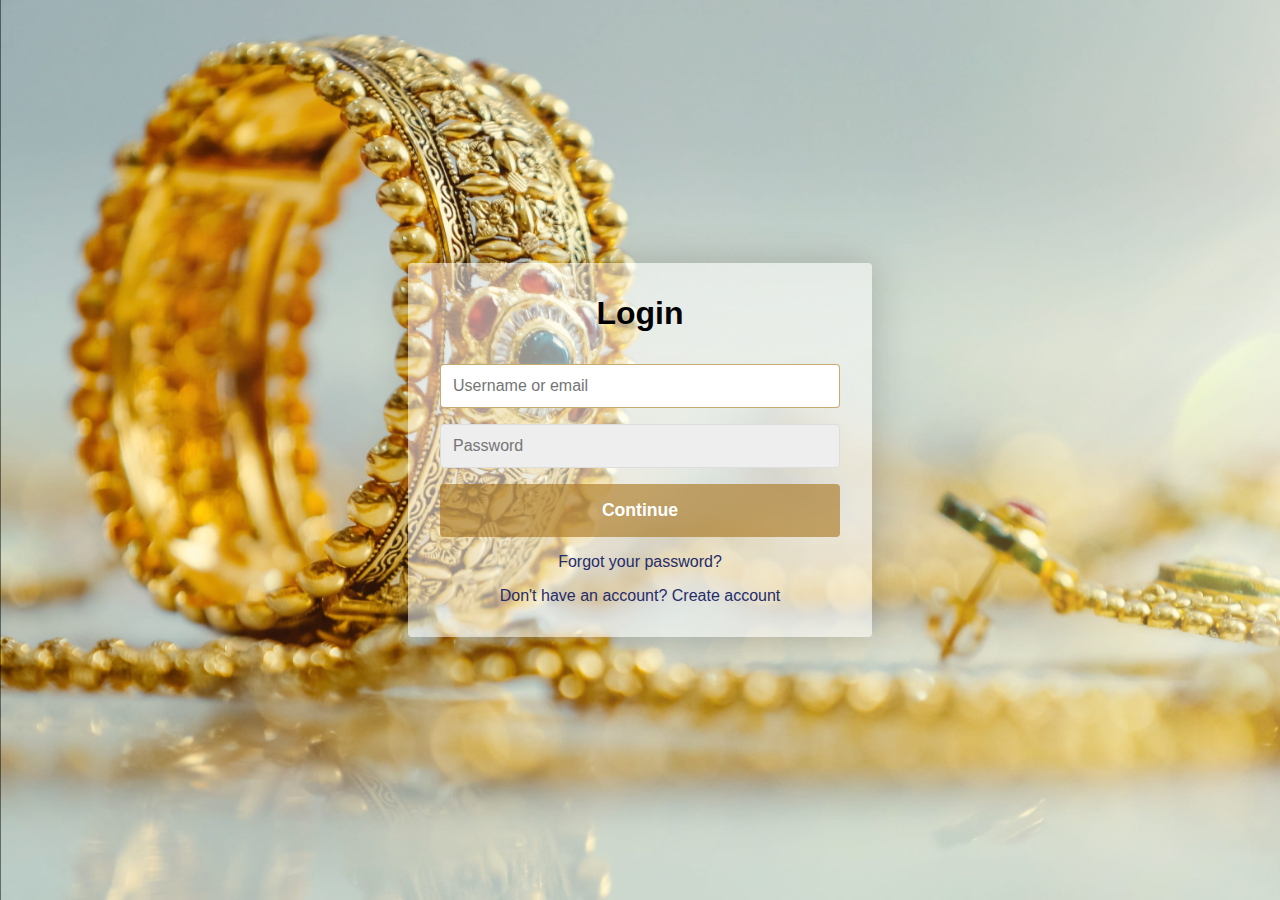
==== login.html @ 1d32ce60 "commut 1" ====
<!DOCTYPE html>
<head>
    <meta name="viewport" content="width=device-width, initial-scale=1.0">
    <meta charset="utf-8">
    <title>Login / Sign Up Form</title>
    <link rel="shortcut icon" href="/assets/favicon.ico">
    <link rel="stylesheet" href="login.css">
</head>
<body>
    <div class="container">
        <form class="form" id="login">
            <h1 class="form__title">Login</h1>
            <div class="form__message form__message--error"></div>
            <div class="form__input-group">
                <input type="text" class="form__input" autofocus placeholder="Username or email">
                <div class="form__input-error-message"></div>
            </div>
            <div class="form__input-group">
                <input type="password" class="form__input" autofocus placeholder="Password">
                <div class="form__input-error-message"></div>
            </div>
            <button class="form__button" type="submit">Continue</button>
            <p class="form__text">
                <a href="#" class="form__link">Forgot your password?</a>
            </p>
            <p class="form__text">
                <a class="form__link" href="./" id="linkCreateAccount">Don't have an account? Create account</a>
            </p>
        </form>
        <form class="form form--hidden" id="createAccount">
            <h1 class="form__title">Create Account</h1>
            <div class="form__message form__message--error"></div>
            <div class="form__input-group">
                <input type="text" id="signupUsername" class="form__input" autofocus placeholder="Username">
                <div class="form__input-error-message"></div>
            </div>
            <div class="form__input-group">
                <input type="text" class="form__input" autofocus placeholder="Email Address">
                <div class="form__input-error-message"></div>
            </div>
            <div class="form__input-group">
                <input type="password" class="form__input" autofocus placeholder="Password">
                <div class="form__input-error-message"></div>
            </div>
            <div class="form__input-group">
                <input type="password" class="form__input" autofocus placeholder="Confirm password">
                <div class="form__input-error-message"></div>
            </div>
            <button class="form__button" type="submit">Continue</button>
            <p class="form__text">
                <a class="form__link" href="./" id="linkLogin">Already have an account? Sign in</a>
            </p>
        </form>
    </div>
    <script src="login.js"></script>
</body>
---- login.css ----
body {
    --color-primary: #a8741a9c;
    --color-primary-dark: #2d2d2d;
    --color-secondary: #252c6a;
    --color-error: #cc3333;
    --color-success: #4bb544;
    --border-radius: 4px;

    margin: 0;
    height: 100vh;
    display: flex;
    align-items: center;
    justify-content: center;
    font-size: 18px;
    background: url(wallpaperflare-cropped.jpg);
    background-size: cover;
}

.container {
    width: 400px;
    max-width: 400px;
    margin: 1rem;
    padding: 2rem;
    box-shadow: 0 0 40px rgba(0, 0, 0, 0.2);
    border-radius: var(--border-radius);
    background: #ffffff86;
}

.container,
.form__input,
.form__button {
    font: 500 1rem 'Quicksand', sans-serif;
}

.form--hidden {
    display: none;
}

.form > *:first-child {
    margin-top: 0;
}

.form > *:last-child {
    margin-bottom: 0;
}

.form__title {
    margin-bottom: 2rem;
    text-align: center;
}

.form__message {
    text-align: center;
    margin-bottom: 1rem;
}

.form__message--success {
    color: var(--color-success);
}

.form__message--error {
    color: var(--color-error);
}

.form__input-group {
    margin-bottom: 1rem;
}

.form__input {
    display: block;
    width: 100%;
    padding: 0.75rem;
    box-sizing: border-box;
    border-radius: var(--border-radius);
    border: 1px solid #dddddd;
    outline: none;
    background: #eeeeee;
    transition: background 0.2s, border-color 0.2s;
}

.form__input:focus {
    border-color: var(--color-primary);
    background: #ffffff;
}

.form__input--error {
    color: var(--color-error);
    border-color: var(--color-error);
}

.form__input-error-message {
    margin-top: 0.5rem;
    font-size: 0.85rem;
    color: var(--color-error);
}

.form__button {
    width: 100%;
    padding: 1rem 2rem;
    font-weight: bold;
    font-size: 1.1rem;
    color: #ffffff;
    border: none;
    border-radius: var(--border-radius);
    outline: none;
    cursor: pointer;
    background: var(--color-primary);
}

.form__button:hover {
    background: var(--color-primary-dark);
}

.form__button:active {
    transform: scale(0.98);
}

.form__text {
    text-align: center;
}

.form__link {
    color: var(--color-secondary);
    text-decoration: none;
    cursor: pointer;
}

.form__link:hover {
    text-decoration: underline;
}
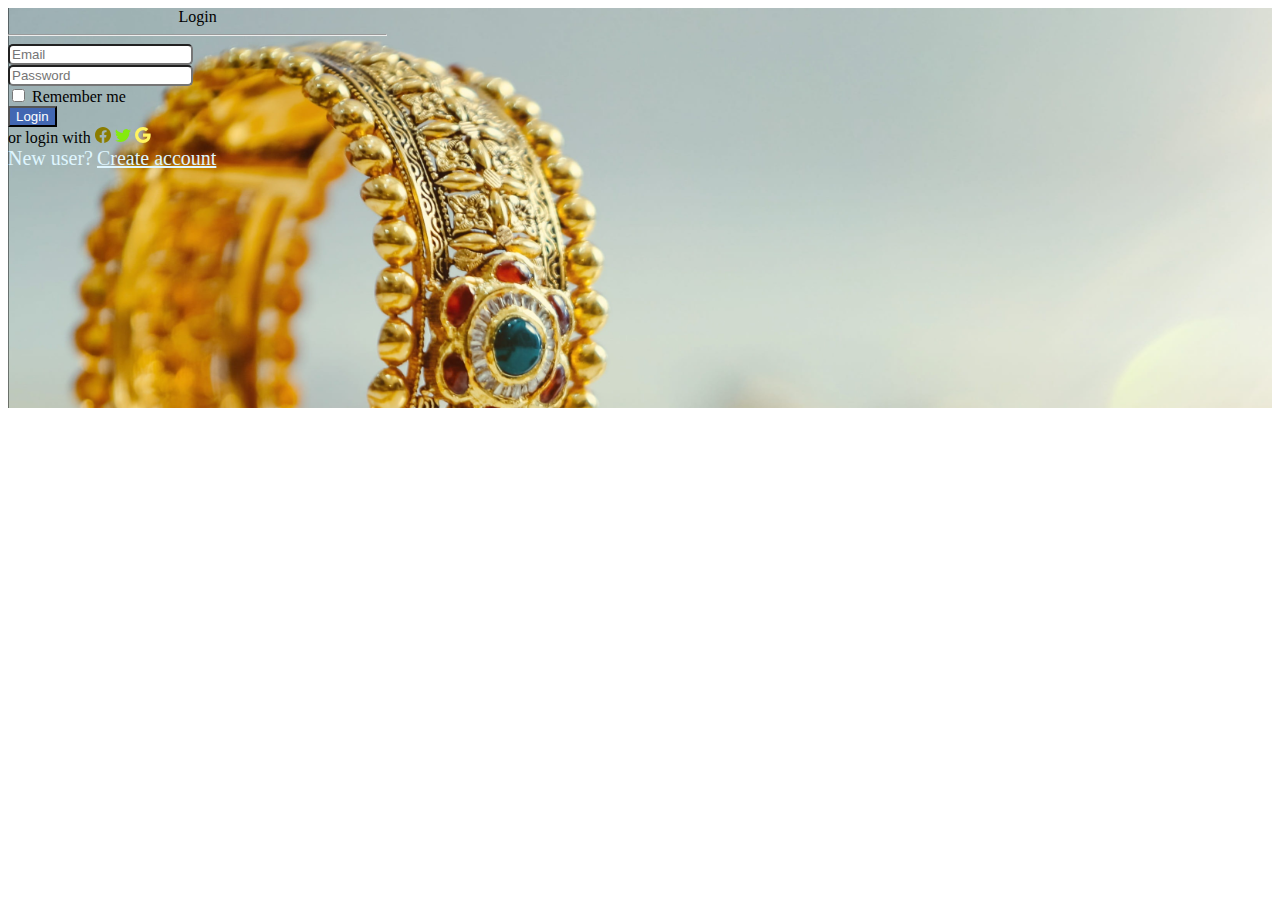
==== commit 843fb0e6: "commit3" ====
--- a/login.html
+++ b/login.html
@@ -1,56 +1,104 @@
-<!DOCTYPE html>
+<!doctype html>
+<html lang="en">
+
 <head>
-    <meta name="viewport" content="width=device-width, initial-scale=1.0">
     <meta charset="utf-8">
-    <title>Login / Sign Up Form</title>
-    <link rel="shortcut icon" href="/assets/favicon.ico">
-    <link rel="stylesheet" href="login.css">
+    <meta name="viewport" content="width=device-width, initial-scale=1">
+    <title>Bootstrap demo</title>
+    <style>
+        .parent1 {
+            background-image: url(wallpaperflare-cropped.jpg);
+            background-size:cover;
+            background-repeat:no-repeat;
+        }
+
+        .parent {
+            display: flex;
+            width: 30%;
+            height: 400px;
+            /* background-color: brown; */
+            
+        }
+
+       
+
+        .child2 {
+            width: 100%;
+            height: 60vh;
+        }
+        /* ::-webkit-input-placeholder {
+      color: black !important;
+    } */
+    </style>
+    <link href="https://cdn.jsdelivr.net/npm/bootstrap@5.2.0/dist/css/bootstrap.min.css" rel="stylesheet"
+        integrity="sha384-gH2yIJqKdNHPEq0n4Mqa/HGKIhSkIHeL5AyhkYV8i59U5AR6csBvApHHNl/vI1Bx" crossorigin="anonymous">
 </head>
+
 <body>
-    <div class="container">
-        <form class="form" id="login">
-            <h1 class="form__title">Login</h1>
-            <div class="form__message form__message--error"></div>
-            <div class="form__input-group">
-                <input type="text" class="form__input" autofocus placeholder="Username or email">
-                <div class="form__input-error-message"></div>
+    <form action="http://localhost/Mini_project/login.php" method="post">
+        <div class="parent1">
+            <div class="d-flex justify-content-center vh-100 align-items-center">
+                <div class="parent d-flex">
+                    
+                    <div class="child2">
+                        <div class="row m-0 p-3">
+                            <div class="col12 fs-3 fw-bold mx-2" style="font-family:'Times New Roman' ; text-align: center; ">
+                                Login
+                                
+                            </div>
+                            
+                            <hr>
+                            <div class="col12 fs-3 text-center fw-bold mt-3">
+                                <input type="email" placeholder="Email"
+                                    class="form-control border-0 border-bottom rounded-0 " name="email" style="border-radius: 5px !important;" required>
+                            </div>
+                            <div class="col12 fs-3 text-center fw-bold mt-3">
+                                <input type="password" placeholder="Password"
+                                    class="form-control border-0 border-bottom rounded-0" name="password" style="border-radius: 5px !important;" required>
+                            </div>
+                            <div class="col12  mt-3">
+                                <input type="checkbox" name="" id="" required> <span style="font-family:'Times New Roman'; ;">Remember me</span>
+                            </div>
+                            <div class="col-9 fs-3 fw-bold mt-3">
+                                <div class="">
+                                    <input type="submit" value="Login" class="btn p-2 w-30 font-weight-bold font-size: 20px" style="background-color: #4267B2; color:white" >
+                                </div>
+                            </div>
+                            <div class="col12  mt-4">
+                                <span style="font-family:'Times New Roman'; "> or login with</span>
+                                <a style="color: rgb(139, 125, 0);" href="" class="p-2"><svg xmlns="http://www.w3.org/2000/svg"
+                                        width="16" height="16" fill="currentColor" class="bi bi-facebook"
+                                        viewBox="0 0 16 16">
+                                        <path
+                                            d="M16 8.049c0-4.446-3.582-8.05-8-8.05C3.58 0-.002 3.603-.002 8.05c0 4.017 2.926 7.347 6.75 7.951v-5.625h-2.03V8.05H6.75V6.275c0-2.017 1.195-3.131 3.022-3.131.876 0 1.791.157 1.791.157v1.98h-1.009c-.993 0-1.303.621-1.303 1.258v1.51h2.218l-.354 2.326H9.25V16c3.824-.604 6.75-3.934 6.75-7.951z" />
+                                    </svg></a>
+                                <a style="color: rgb(132, 235, 14);" href="" class="p-1"><svg xmlns="http://www.w3.org/2000/svg"
+                                        width="16" height="16" fill="currentColor" class="bi bi-twitter"
+                                        viewBox="0 0 16 16">
+                                        <path
+                                            d="M5.026 15c6.038 0 9.341-5.003 9.341-9.334 0-.14 0-.282-.006-.422A6.685 6.685 0 0 0 16 3.542a6.658 6.658 0 0 1-1.889.518 3.301 3.301 0 0 0 1.447-1.817 6.533 6.533 0 0 1-2.087.793A3.286 3.286 0 0 0 7.875 6.03a9.325 9.325 0 0 1-6.767-3.429 3.289 3.289 0 0 0 1.018 4.382A3.323 3.323 0 0 1 .64 6.575v.045a3.288 3.288 0 0 0 2.632 3.218 3.203 3.203 0 0 1-.865.115 3.23 3.23 0 0 1-.614-.057 3.283 3.283 0 0 0 3.067 2.277A6.588 6.588 0 0 1 .78 13.58a6.32 6.32 0 0 1-.78-.045A9.344 9.344 0 0 0 5.026 15z" />
+                                    </svg></a>
+                                <a style="color: rgb(255, 244, 94);" href="" class="p-1"><svg xmlns="http://www.w3.org/2000/svg"
+                                        width="16" height="16" fill="currentColor" class="bi bi-google"
+                                        viewBox="0 0 16 16">
+                                        <path
+                                            d="M15.545 6.558a9.42 9.42 0 0 1 .139 1.626c0 2.434-.87 4.492-2.384 5.885h.002C11.978 15.292 10.158 16 8 16A8 8 0 1 1 8 0a7.689 7.689 0 0 1 5.352 2.082l-2.284 2.284A4.347 4.347 0 0 0 8 3.166c-2.087 0-3.86 1.408-4.492 3.304a4.792 4.792 0 0 0 0 3.063h.003c.635 1.893 2.405 3.301 4.492 3.301 1.078 0 2.004-.276 2.722-.764h-.003a3.702 3.702 0 0 0 1.599-2.431H8v-3.08h7.545z" />
+                                    </svg> </a>
+                            </div>
+                            <div class="col12  mt-3">
+                                <span style="font-family:'Times New Roman';color: #DFF6FF ;font-size: 20px;">New user?</span>
+                                <a href="./Registration.html" style="font-family:'Times New Roman'; color: #DFF6FF;font-size: 20px;">Create account</a>
+                            </div>
+                            
+                        </div>
+                    </div>
+                </div>
             </div>
-            <div class="form__input-group">
-                <input type="password" class="form__input" autofocus placeholder="Password">
-                <div class="form__input-error-message"></div>
-            </div>
-            <button class="form__button" type="submit">Continue</button>
-            <p class="form__text">
-                <a href="#" class="form__link">Forgot your password?</a>
-            </p>
-            <p class="form__text">
-                <a class="form__link" href="./" id="linkCreateAccount">Don't have an account? Create account</a>
-            </p>
-        </form>
-        <form class="form form--hidden" id="createAccount">
-            <h1 class="form__title">Create Account</h1>
-            <div class="form__message form__message--error"></div>
-            <div class="form__input-group">
-                <input type="text" id="signupUsername" class="form__input" autofocus placeholder="Username">
-                <div class="form__input-error-message"></div>
-            </div>
-            <div class="form__input-group">
-                <input type="text" class="form__input" autofocus placeholder="Email Address">
-                <div class="form__input-error-message"></div>
-            </div>
-            <div class="form__input-group">
-                <input type="password" class="form__input" autofocus placeholder="Password">
-                <div class="form__input-error-message"></div>
-            </div>
-            <div class="form__input-group">
-                <input type="password" class="form__input" autofocus placeholder="Confirm password">
-                <div class="form__input-error-message"></div>
-            </div>
-            <button class="form__button" type="submit">Continue</button>
-            <p class="form__text">
-                <a class="form__link" href="./" id="linkLogin">Already have an account? Sign in</a>
-            </p>
-        </form>
-    </div>
-    <script src="login.js"></script>
-</body>+        </div>
+    </form>
+    <script src="https://cdn.jsdelivr.net/npm/bootstrap@5.2.0/dist/js/bootstrap.bundle.min.js"
+        integrity="sha384-A3rJD856KowSb7dwlZdYEkO39Gagi7vIsF0jrRAoQmDKKtQBHUuLZ9AsSv4jD4Xa"
+        crossorigin="anonymous"></script>
+</body>
+
+</html>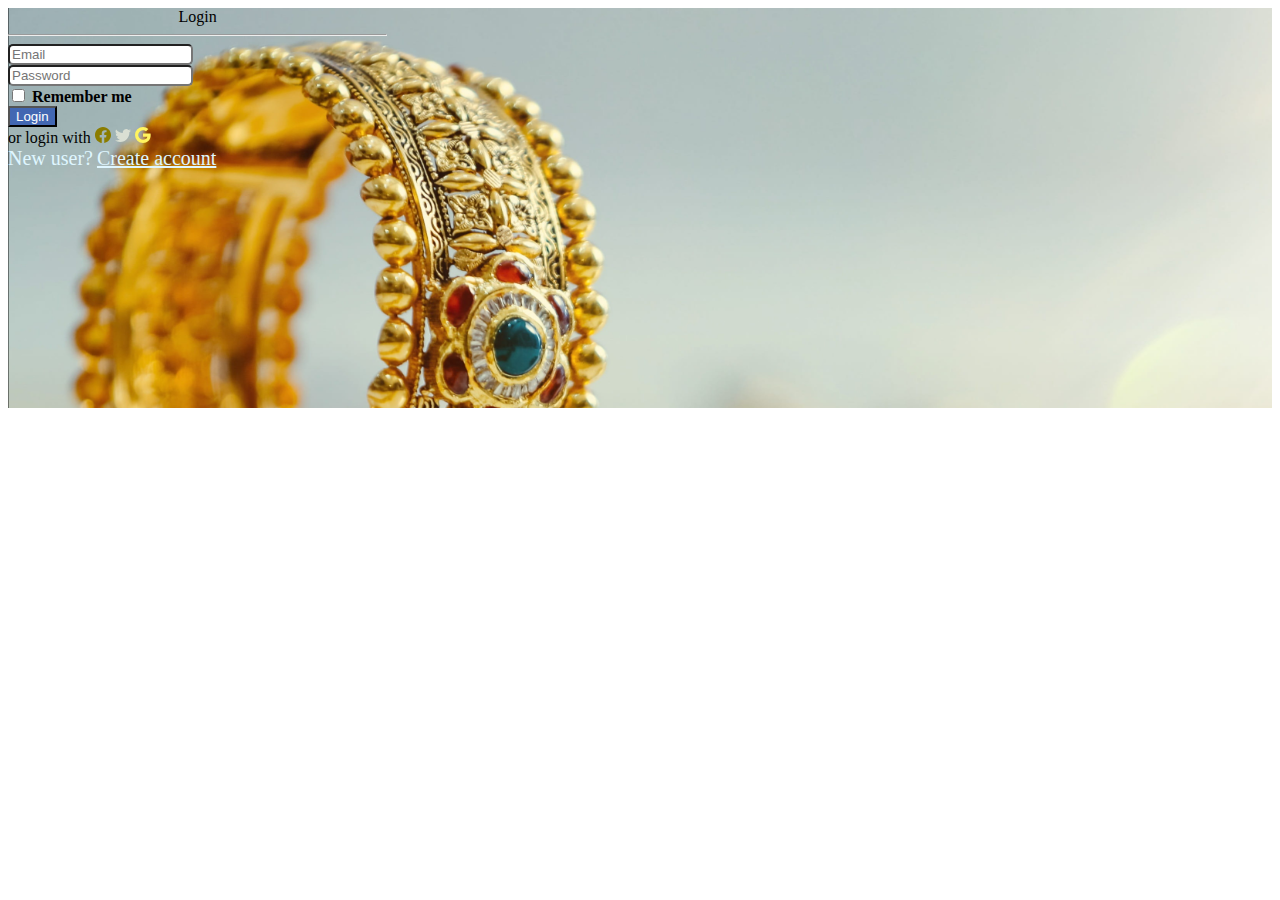
==== commit 0b145291: "commit4" ====
--- a/login.html
+++ b/login.html
@@ -57,7 +57,7 @@
                                     class="form-control border-0 border-bottom rounded-0" name="password" style="border-radius: 5px !important;" required>
                             </div>
                             <div class="col12  mt-3">
-                                <input type="checkbox" name="" id="" required> <span style="font-family:'Times New Roman'; ;">Remember me</span>
+                                <input type="checkbox" name="" id="" required> <span style="font-family:'Times New Roman'; ;"><b>Remember me </b></span>
                             </div>
                             <div class="col-9 fs-3 fw-bold mt-3">
                                 <div class="">
@@ -72,7 +72,7 @@
                                         <path
                                             d="M16 8.049c0-4.446-3.582-8.05-8-8.05C3.58 0-.002 3.603-.002 8.05c0 4.017 2.926 7.347 6.75 7.951v-5.625h-2.03V8.05H6.75V6.275c0-2.017 1.195-3.131 3.022-3.131.876 0 1.791.157 1.791.157v1.98h-1.009c-.993 0-1.303.621-1.303 1.258v1.51h2.218l-.354 2.326H9.25V16c3.824-.604 6.75-3.934 6.75-7.951z" />
                                     </svg></a>
-                                <a style="color: rgb(132, 235, 14);" href="" class="p-1"><svg xmlns="http://www.w3.org/2000/svg"
+                                <a style="color: rgb(218, 223, 211);" href="" class="p-1"><svg xmlns="http://www.w3.org/2000/svg"
                                         width="16" height="16" fill="currentColor" class="bi bi-twitter"
                                         viewBox="0 0 16 16">
                                         <path
